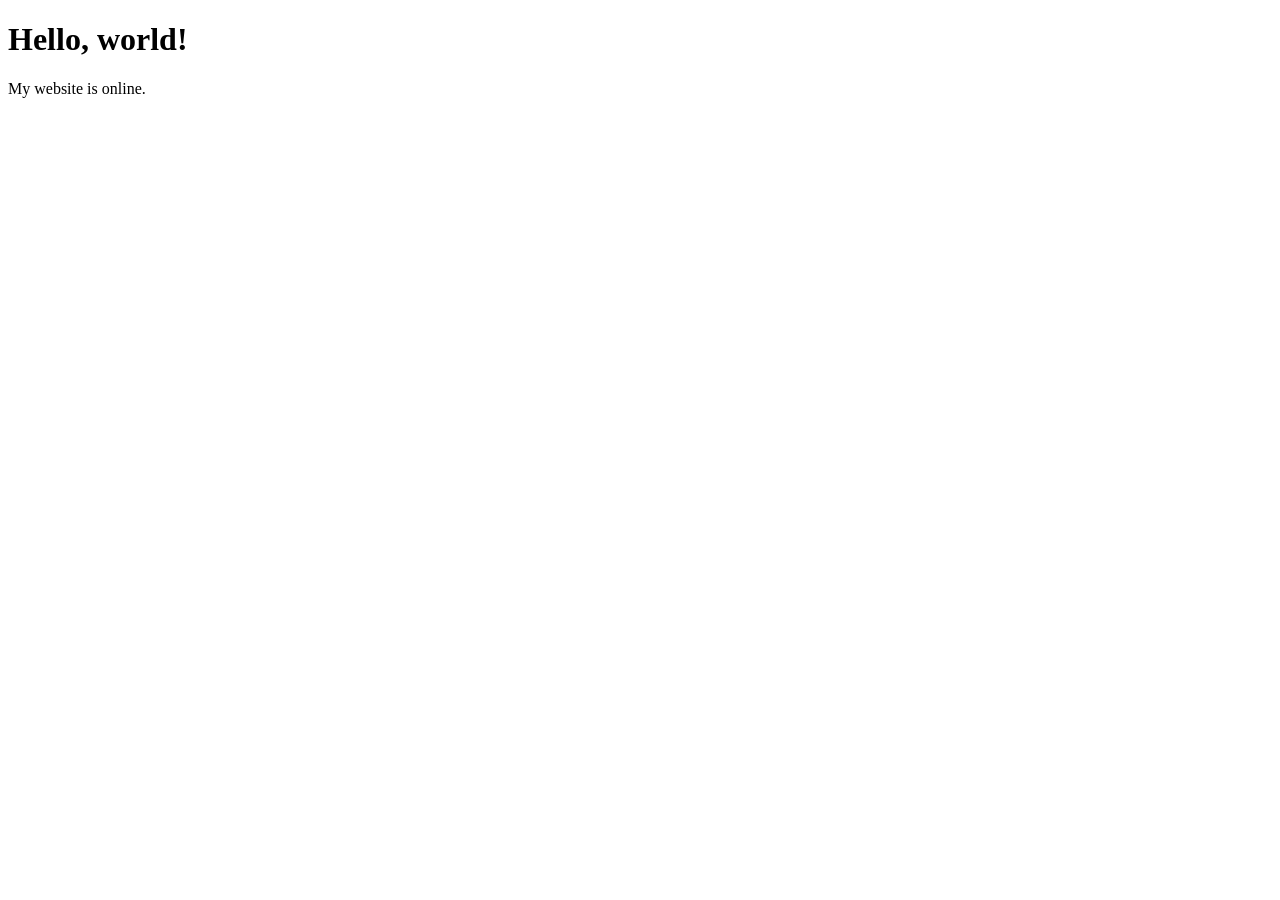
==== index.html @ dfa02483 "Add initial HTML structure for the website" ====
<!DOCTYPE html>
<html lang="en">
<head>
    <meta charset="UTF-8">
    <meta name="viewport" content="width=device-width, initial-scale=1.0">
    <title>My Website</title>
    <link rel="stylesheet" href="style.css">
</head>
<body>
    <h1>Hello, world!</h1>
    <p>My website is online.</p>

    <script src="script.js"></script>
</body>
</html>
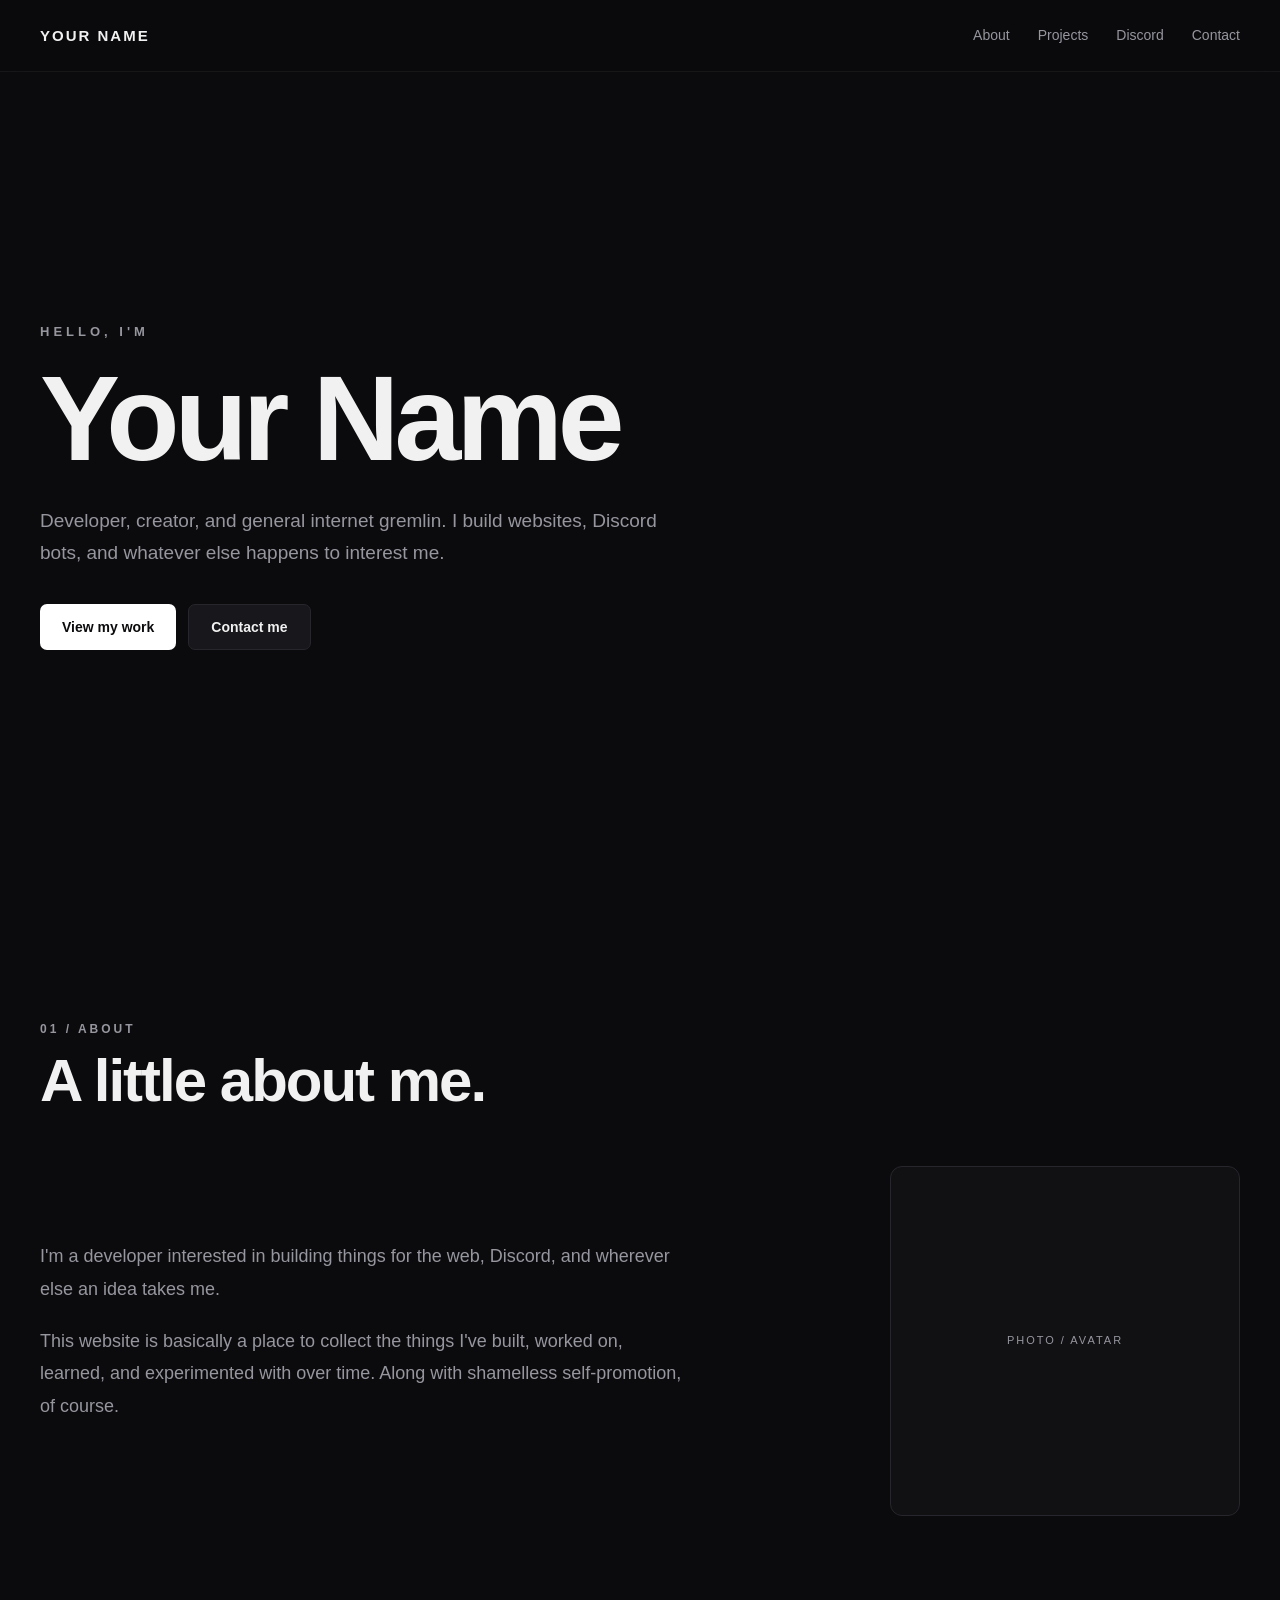
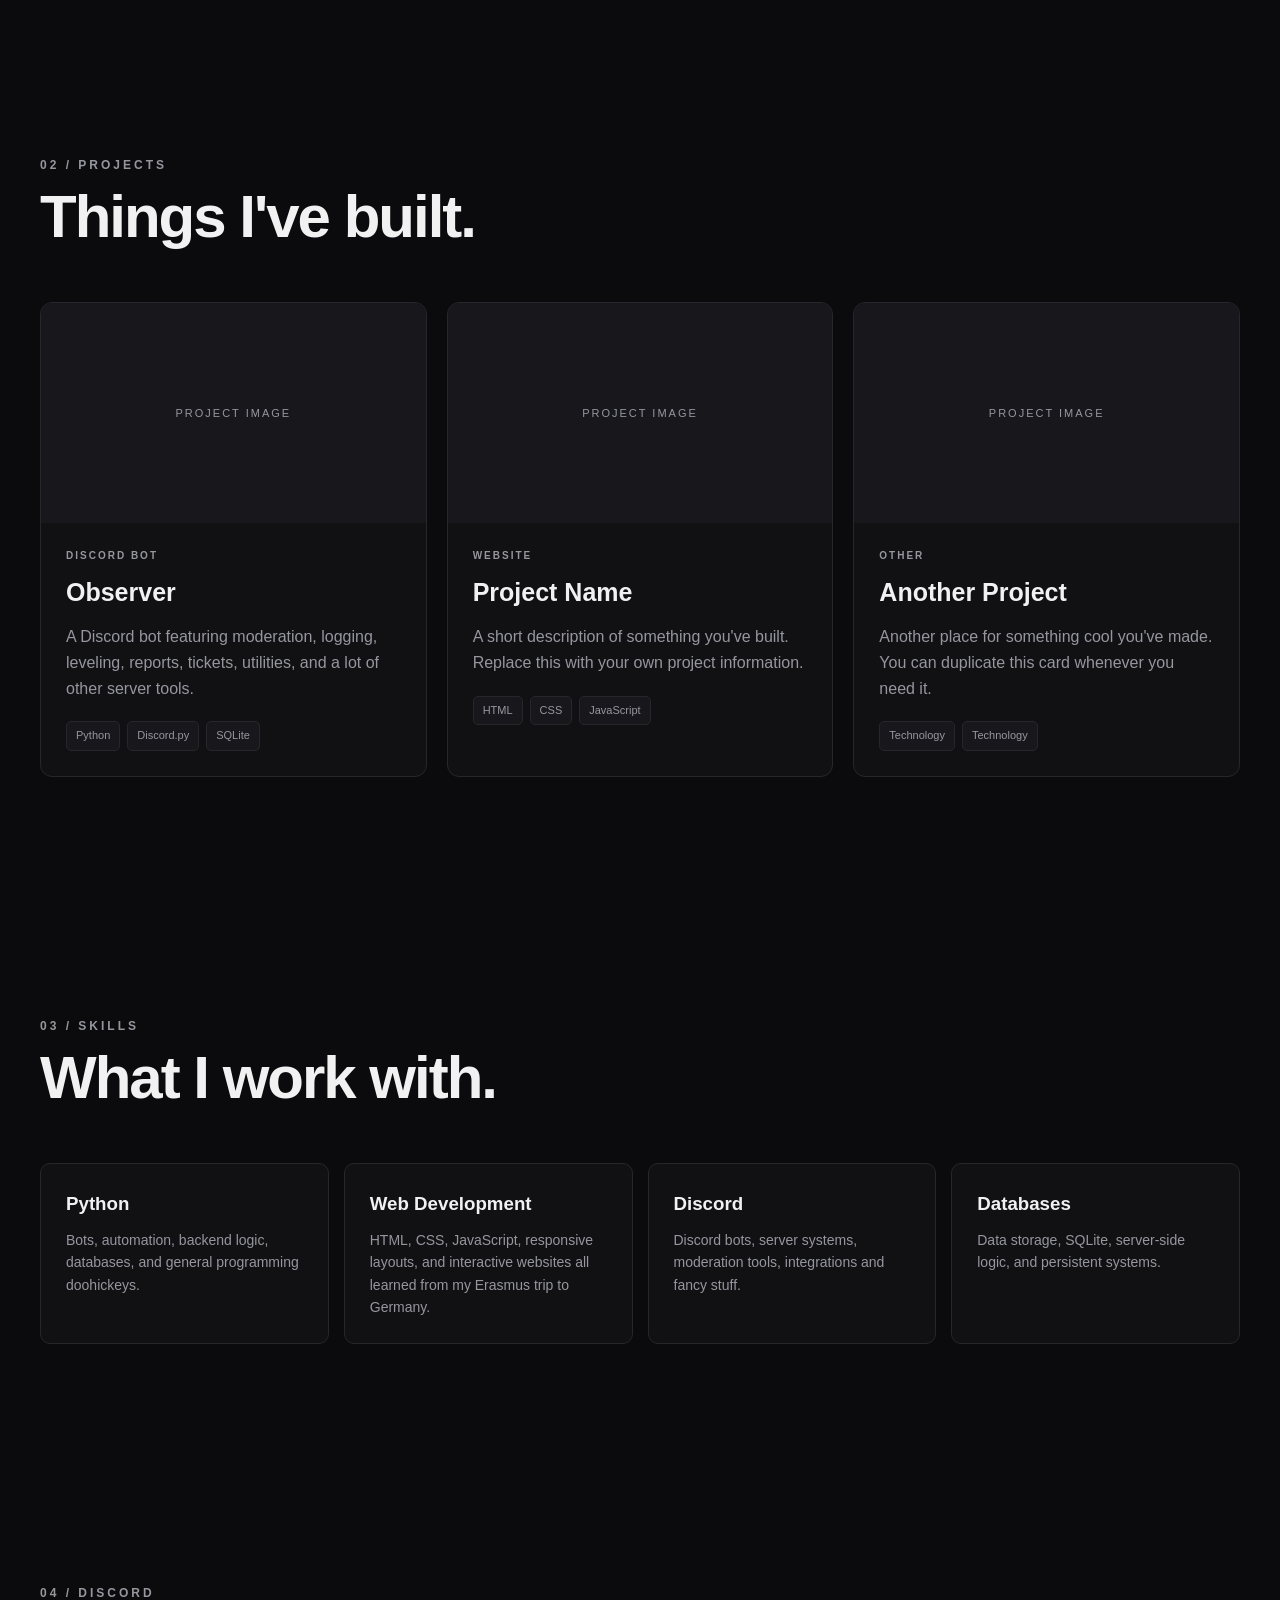
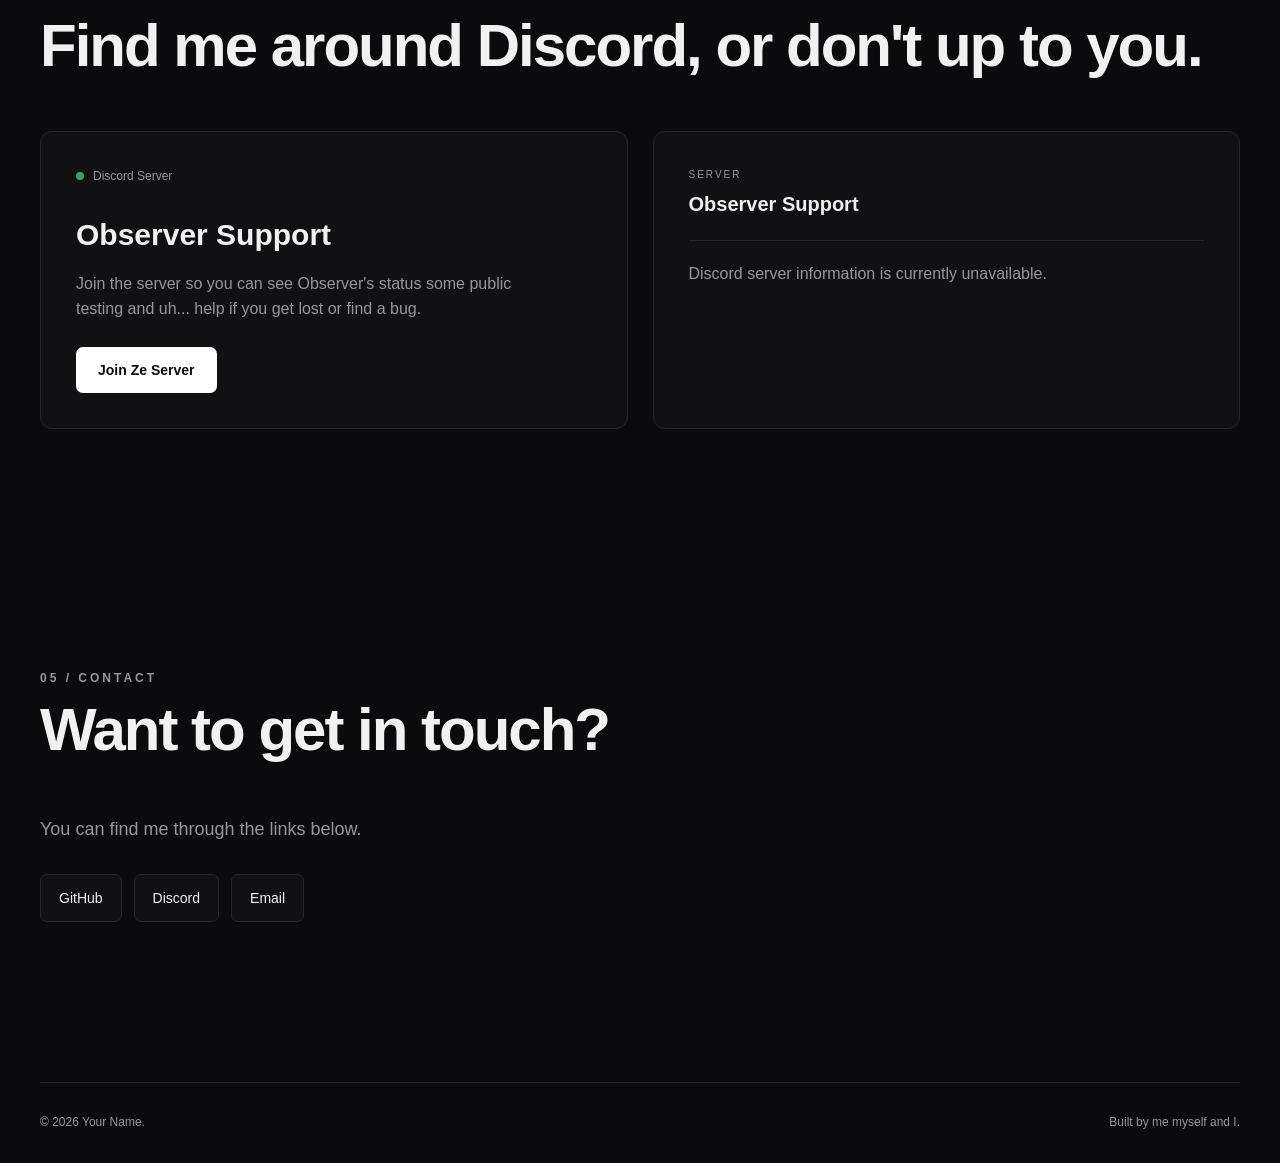
==== commit b0a0c02d: "Add Basic site structure Nun fancy just the skeleton for the site so i have room to expand" ====
--- a/index.html
+++ b/index.html
@@ -3,13 +3,366 @@
 <head>
     <meta charset="UTF-8">
     <meta name="viewport" content="width=device-width, initial-scale=1.0">
-    <title>My Website</title>
+
+    <title>Your Name | Portfolio</title>
+
     <link rel="stylesheet" href="style.css">
 </head>
+
 <body>
-    <h1>Hello, world!</h1>
-    <p>My website is online.</p>
+
+    <!-- ======================================== Navigation -->
+
+    <header class="navbar">
+        <a href="#home" class="nav-logo">YOUR NAME</a>
+
+        <nav class="nav-links">
+            <a href="#about">About</a>
+            <a href="#projects">Projects</a>
+            <a href="#discord">Discord</a>
+            <a href="#contact">Contact</a>
+        </nav>
+    </header>
+
+
+    <main>
+
+        <!-- ======================================== Hero -->
+
+
+        <section id="home" class="hero">
+
+            <div class="hero-content">
+
+                <p class="hero-small">HELLO, I'M</p>
+
+                <h1>Your Name</h1>
+
+                <p class="hero-description">
+                    Developer, creator, and general internet gremlin.
+                    I build websites, Discord bots, and whatever else
+                    happens to interest me.
+                </p>
+
+                <div class="hero-buttons">
+                    <a href="#projects" class="button primary-button">
+                        View my work
+                    </a>
+
+                    <a href="#contact" class="button secondary-button">
+                        Contact me
+                    </a>
+                </div>
+
+            </div>
+
+        </section>
+
+
+        <!-- ======================================== About -->
+
+
+        <section id="about" class="section">
+
+            <div class="section-heading">
+                <p class="section-label">01 / ABOUT</p>
+                <h2>A little about me.</h2>
+            </div>
+
+            <div class="about-content">
+
+                <div class="about-text">
+                    <p>
+                        I'm a developer interested in building things for
+                        the web, Discord, and wherever else an idea takes me.
+                    </p>
+
+                    <p>
+                        This website is basically a place to collect the
+                        things I've built, worked on, learned, and experimented
+                        with over time. Along with shamelless self-promotion, of course.
+                    </p>
+                </div>
+
+                <div class="about-placeholder">
+                    <span>PHOTO / AVATAR</span>
+                </div>
+
+            </div>
+
+        </section>
+
+
+        <!-- ======================================== Projects -->
+
+
+        <section id="projects" class="section">
+
+            <div class="section-heading">
+                <p class="section-label">02 / PROJECTS</p>
+                <h2>Things I've built.</h2>
+            </div>
+
+            <div class="projects-grid">
+
+                <!-- ======================================== Project card -->
+
+                <article class="project-card">
+
+                    <div class="project-image">
+                        <span>PROJECT IMAGE</span>
+                    </div>
+
+                    <div class="project-content">
+
+                        <p class="project-type">
+                            DISCORD BOT
+                        </p>
+
+                        <h3>Observer</h3>
+
+                        <p>
+                            A Discord bot featuring moderation, logging,
+                            leveling, reports, tickets, utilities, and
+                            a lot of other server tools.
+                        </p>
+
+                        <div class="project-tags">
+                            <span>Python</span>
+                            <span>Discord.py</span>
+                            <span>SQLite</span>
+                        </div>
+
+                    </div>
+
+                </article>
+
+
+                <!-- ======================================== Project card -->
+
+                <article class="project-card">
+
+                    <div class="project-image">
+                        <span>PROJECT IMAGE</span>
+                    </div>
+
+                    <div class="project-content">
+
+                        <p class="project-type">
+                            WEBSITE
+                        </p>
+
+                        <h3>Project Name</h3>
+
+                        <p>
+                            A short description of something you've built.
+                            Replace this with your own project information.
+                        </p>
+
+                        <div class="project-tags">
+                            <span>HTML</span>
+                            <span>CSS</span>
+                            <span>JavaScript</span>
+                        </div>
+
+                    </div>
+
+                </article>
+
+
+                <!-- ======================================== Project card -->
+
+                <article class="project-card">
+
+                    <div class="project-image">
+                        <span>PROJECT IMAGE</span>
+                    </div>
+
+                    <div class="project-content">
+
+                        <p class="project-type">
+                            OTHER
+                        </p>
+
+                        <h3>Another Project</h3>
+
+                        <p>
+                            Another place for something cool you've made.
+                            You can duplicate this card whenever you need it.
+                        </p>
+
+                        <div class="project-tags">
+                            <span>Technology</span>
+                            <span>Technology</span>
+                        </div>
+
+                    </div>
+
+                </article>
+
+            </div>
+
+        </section>
+
+
+        <!-- ======================================== My skills  (or lack there of)-->
+
+        <section id="skills" class="section">
+
+            <div class="section-heading">
+                <p class="section-label">03 / SKILLS</p>
+                <h2>What I work with.</h2>
+            </div>
+
+            <div class="skills-grid">
+
+                <div class="skill-card">
+                    <h3>Python</h3>
+                    <p>
+                        Bots, automation, backend logic, databases, and
+                        general programming doohickeys.
+                    </p>
+                </div>
+
+                <div class="skill-card">
+                    <h3>Web Development</h3>
+                    <p>
+                        HTML, CSS, JavaScript, responsive layouts, and
+                        interactive websites all learned from my Erasmus trip to Germany.
+                    </p>
+                </div>
+
+                <div class="skill-card">
+                    <h3>Discord</h3>
+                    <p>
+                        Discord bots, server systems, moderation tools,
+                        integrations and fancy stuff.
+                    </p>
+                </div>
+
+                <div class="skill-card">
+                    <h3>Databases</h3>
+                    <p>
+                        Data storage, SQLite, server-side logic, and
+                        persistent systems.
+                    </p>
+                </div>
+
+            </div>
+
+        </section>
+
+
+        <!-- ======================================== Discord (aka Bugcord) -->
+
+
+        <section id="discord" class="section discord-section">
+
+            <div class="section-heading">
+                <p class="section-label">04 / DISCORD</p>
+                <h2>Find me around Discord, or don't up to you.</h2>
+            </div>
+
+            <div class="discord-container">
+
+                <div class="discord-info">
+
+                    <div class="discord-status">
+                        <span class="status-dot"></span>
+                        <span>Discord Server</span>
+                    </div>
+
+                    <h3>Observer Support</h3>
+
+                    <p>
+                        Join the server so you can see Observer's status
+                        some public testing and uh... help if you get lost
+                        or find a bug.
+                    </p>
+
+                    <a
+                        href="https://discord.gg/"
+                        target="_blank"
+                        rel="noopener noreferrer"
+                        class="button primary-button"
+                    >
+                        Join Ze Server
+                    </a>
+
+                </div>
+
+
+                <div class="discord-widget">
+
+                    <div class="widget-header">
+                        <span>SERVER</span>
+                        <strong>Observer Support</strong>
+                    </div>
+
+                    <div id="discord-members" class="discord-members">
+                        <p class="loading">
+                            Loading Discord server...
+                        </p>
+                    </div>
+
+                </div>
+
+            </div>
+
+        </section>
+
+
+        <!-- ======================================== Contact or sum like dat -->
+
+
+        <section id="contact" class="section contact-section">
+
+            <div class="section-heading">
+                <p class="section-label">05 / CONTACT</p>
+                <h2>Want to get in touch?</h2>
+            </div>
+
+            <p class="contact-description">
+                You can find me through the links below.
+            </p>
+
+            <div class="contact-links">
+
+                <a href="#" target="_blank" rel="noopener noreferrer">
+                    GitHub
+                </a>
+
+                <a href="#" target="_blank" rel="noopener noreferrer">
+                    Discord
+                </a>
+
+                <a href="mailto:you@example.com">
+                    Email
+                </a>
+
+            </div>
+
+        </section>
+
+    </main>
+
+
+    <!-- ======================================== Foot fetish -->
+
+    <footer class="footer">
+
+        <p>
+            © <span id="current-year"></span> Your Name.
+        </p>
+
+        <p>
+            Built by me myself and I.
+        </p>
+
+    </footer>
+
 
     <script src="script.js"></script>
+
 </body>
-</html>
+</html>
--- a/style.css
+++ b/style.css
@@ -0,0 +1,621 @@
+/* ======================================== Reset */
+
+* {
+    margin: 0;
+    padding: 0;
+    box-sizing: border-box;
+}
+
+html {
+    scroll-behavior: smooth;
+}
+
+body {
+    font-family: Arial, Helvetica, sans-serif;
+    background: #0b0b0d;
+    color: #f1f1f1;
+    line-height: 1.6;
+}
+
+
+/* ======================================== Variables */
+
+:root {
+    --background: #0b0b0d;
+    --surface: #111114;
+    --surface-light: #18181c;
+    --border: #26262c;
+
+    --text: #f1f1f1;
+    --text-muted: #96969f;
+
+    --accent: #ffffff;
+
+    --max-width: 1200px;
+}
+
+
+/* ======================================== General thing*/
+
+a {
+    color: inherit;
+    text-decoration: none;
+}
+
+section {
+    scroll-margin-top: 100px;
+}
+
+.section {
+    width: min(var(--max-width), calc(100% - 40px));
+    margin: 0 auto;
+    padding: 120px 0;
+}
+
+
+/* ======================================== Navigation */
+
+.navbar {
+    position: fixed;
+    top: 0;
+    left: 0;
+
+    width: 100%;
+    height: 72px;
+
+    display: flex;
+    align-items: center;
+    justify-content: space-between;
+
+    padding: 0 40px;
+
+    background: rgba(11, 11, 13, 0.8);
+    backdrop-filter: blur(15px);
+
+    border-bottom: 1px solid rgba(255, 255, 255, 0.05);
+
+    z-index: 1000;
+}
+
+.nav-logo {
+    font-size: 15px;
+    font-weight: 700;
+    letter-spacing: 2px;
+}
+
+.nav-links {
+    display: flex;
+    gap: 28px;
+}
+
+.nav-links a {
+    color: var(--text-muted);
+    font-size: 14px;
+
+    transition:
+        color 0.2s ease;
+}
+
+.nav-links a:hover {
+    color: var(--text);
+}
+
+
+/* ======================================== Hero (good song btw) */
+
+.hero {
+    min-height: 100vh;
+
+    display: flex;
+    align-items: center;
+
+    width: min(var(--max-width), calc(100% - 40px));
+    margin: 0 auto;
+
+    padding-top: 72px;
+}
+
+.hero-content {
+    max-width: 800px;
+}
+
+.hero-small {
+    color: var(--text-muted);
+
+    font-size: 13px;
+    font-weight: 700;
+
+    letter-spacing: 4px;
+
+    margin-bottom: 18px;
+}
+
+.hero h1 {
+    font-size: clamp(60px, 10vw, 120px);
+    line-height: 0.95;
+
+    letter-spacing: -5px;
+
+    margin-bottom: 30px;
+}
+
+.hero-description {
+    max-width: 650px;
+
+    color: var(--text-muted);
+
+    font-size: 19px;
+    line-height: 1.7;
+
+    margin-bottom: 35px;
+}
+
+
+/* ======================================== Big pushy buttons */
+
+.hero-buttons {
+    display: flex;
+    gap: 12px;
+    flex-wrap: wrap;
+}
+
+.button {
+    display: inline-flex;
+
+    align-items: center;
+    justify-content: center;
+
+    min-height: 46px;
+
+    padding: 0 22px;
+
+    border-radius: 7px;
+
+    font-size: 14px;
+    font-weight: 600;
+
+    transition:
+        transform 0.2s ease,
+        opacity 0.2s ease;
+}
+
+.button:hover {
+    transform: translateY(-2px);
+}
+
+.primary-button {
+    background: var(--accent);
+    color: #0b0b0d;
+}
+
+.secondary-button {
+    background: var(--surface-light);
+    border: 1px solid var(--border);
+}
+
+
+/* ======================================== Section Headings */
+
+.section-heading {
+    margin-bottom: 55px;
+}
+
+.section-label {
+    color: var(--text-muted);
+
+    font-size: 12px;
+    font-weight: 700;
+
+    letter-spacing: 3px;
+
+    margin-bottom: 12px;
+}
+
+.section-heading h2 {
+    font-size: clamp(35px, 5vw, 60px);
+    line-height: 1;
+
+    letter-spacing: -2px;
+}
+
+
+/* ========================================  About */
+
+.about-content {
+    display: grid;
+    grid-template-columns: 1fr 350px;
+
+    gap: 80px;
+
+    align-items: center;
+}
+
+.about-text {
+    max-width: 650px;
+}
+
+.about-text p {
+    color: var(--text-muted);
+
+    font-size: 18px;
+    line-height: 1.8;
+
+    margin-bottom: 20px;
+}
+
+.about-placeholder {
+    height: 350px;
+
+    display: flex;
+    align-items: center;
+    justify-content: center;
+
+    background: var(--surface);
+
+    border: 1px solid var(--border);
+    border-radius: 12px;
+
+    color: var(--text-muted);
+
+    font-size: 11px;
+    letter-spacing: 2px;
+}
+
+
+/* ======================================== Projects */
+
+.projects-grid {
+    display: grid;
+
+    grid-template-columns:
+        repeat(3, 1fr);
+
+    gap: 20px;
+}
+
+.project-card {
+    overflow: hidden;
+
+    background: var(--surface);
+
+    border: 1px solid var(--border);
+    border-radius: 12px;
+
+    transition:
+        transform 0.25s ease,
+        border-color 0.25s ease;
+}
+
+.project-card:hover {
+    transform: translateY(-5px);
+    border-color: #3a3a42;
+}
+
+.project-image {
+    height: 220px;
+
+    display: flex;
+    align-items: center;
+    justify-content: center;
+
+    background: var(--surface-light);
+
+    color: var(--text-muted);
+
+    font-size: 11px;
+    letter-spacing: 2px;
+}
+
+.project-content {
+    padding: 25px;
+}
+
+.project-type {
+    color: var(--text-muted);
+
+    font-size: 10px;
+    font-weight: 700;
+
+    letter-spacing: 2px;
+
+    margin-bottom: 8px;
+}
+
+.project-content h3 {
+    font-size: 25px;
+    margin-bottom: 12px;
+}
+
+.project-content p {
+    color: var(--text-muted);
+}
+
+.project-tags {
+    display: flex;
+    flex-wrap: wrap;
+
+    gap: 7px;
+
+    margin-top: 20px;
+}
+
+.project-tags span {
+    padding: 5px 9px;
+
+    border-radius: 5px;
+
+    background: var(--surface-light);
+    border: 1px solid var(--border);
+
+    color: var(--text-muted);
+
+    font-size: 11px;
+}
+
+
+/* ======================================== Skill (issues)*/
+
+.skills-grid {
+    display: grid;
+
+    grid-template-columns:
+        repeat(4, 1fr);
+
+    gap: 15px;
+}
+
+.skill-card {
+    padding: 25px;
+
+    background: var(--surface);
+
+    border: 1px solid var(--border);
+    border-radius: 10px;
+}
+
+.skill-card h3 {
+    margin-bottom: 10px;
+}
+
+.skill-card p {
+    color: var(--text-muted);
+    font-size: 14px;
+}
+
+
+/* ======================================== Bugcord */
+
+.discord-container {
+    display: grid;
+
+    grid-template-columns:
+        1fr 1fr;
+
+    gap: 25px;
+}
+
+.discord-info,
+.discord-widget {
+    padding: 35px;
+
+    background: var(--surface);
+
+    border: 1px solid var(--border);
+    border-radius: 12px;
+}
+
+.discord-status {
+    display: flex;
+    align-items: center;
+
+    gap: 9px;
+
+    color: var(--text-muted);
+
+    font-size: 12px;
+
+    margin-bottom: 25px;
+}
+
+.status-dot {
+    width: 8px;
+    height: 8px;
+
+    border-radius: 50%;
+
+    background: #3ba55d;
+}
+
+.discord-info h3 {
+    font-size: 30px;
+    margin-bottom: 12px;
+}
+
+.discord-info p {
+    color: var(--text-muted);
+
+    max-width: 450px;
+
+    margin-bottom: 25px;
+}
+
+.widget-header {
+    display: flex;
+    flex-direction: column;
+
+    gap: 5px;
+
+    padding-bottom: 20px;
+
+    border-bottom: 1px solid var(--border);
+
+    margin-bottom: 20px;
+}
+
+.widget-header span {
+    color: var(--text-muted);
+
+    font-size: 10px;
+    letter-spacing: 2px;
+}
+
+.widget-header strong {
+    font-size: 20px;
+}
+
+.discord-members {
+    display: flex;
+    flex-direction: column;
+
+    gap: 12px;
+}
+
+.discord-member {
+    display: flex;
+    align-items: center;
+
+    gap: 12px;
+}
+
+.discord-avatar {
+    width: 38px;
+    height: 38px;
+
+    border-radius: 50%;
+
+    object-fit: cover;
+}
+
+.discord-member-name {
+    font-size: 14px;
+}
+
+.discord-member-status {
+    color: var(--text-muted);
+
+    font-size: 11px;
+}
+
+.loading {
+    color: var(--text-muted);
+}
+
+
+/* ======================================== Contact*/
+
+.contact-section {
+    padding-bottom: 160px;
+}
+
+.contact-description {
+    color: var(--text-muted);
+
+    font-size: 18px;
+
+    margin-bottom: 30px;
+}
+
+.contact-links {
+    display: flex;
+    flex-wrap: wrap;
+
+    gap: 12px;
+}
+
+.contact-links a {
+    padding: 12px 18px;
+
+    background: var(--surface);
+
+    border: 1px solid var(--border);
+    border-radius: 7px;
+
+    font-size: 14px;
+
+    transition:
+        background 0.2s ease,
+        transform 0.2s ease;
+}
+
+.contact-links a:hover {
+    background: var(--surface-light);
+    transform: translateY(-2px);
+}
+
+
+/* ======================================== Footer */
+
+.footer {
+    width: min(var(--max-width), calc(100% - 40px));
+
+    margin: 0 auto;
+
+    padding: 30px 0;
+
+    display: flex;
+    justify-content: space-between;
+
+    border-top: 1px solid var(--border);
+
+    color: var(--text-muted);
+
+    font-size: 12px;
+}
+
+
+/* ======================================== Responsive (i hope) */
+
+@media (max-width: 900px) {
+
+    .projects-grid {
+        grid-template-columns: 1fr 1fr;
+    }
+
+    .skills-grid {
+        grid-template-columns: 1fr 1fr;
+    }
+
+    .about-content {
+        grid-template-columns: 1fr;
+    }
+
+    .about-placeholder {
+        max-width: 350px;
+    }
+
+    .discord-container {
+        grid-template-columns: 1fr;
+    }
+
+}
+
+
+@media (max-width: 650px) {
+
+    .navbar {
+        padding: 0 20px;
+    }
+
+    .nav-links {
+        display: none;
+    }
+
+    .section {
+        padding: 80px 0;
+    }
+
+    .hero h1 {
+        letter-spacing: -3px;
+    }
+
+    .projects-grid,
+    .skills-grid {
+        grid-template-columns: 1fr;
+    }
+
+    .footer {
+        flex-direction: column;
+        gap: 8px;
+    }
+
+}
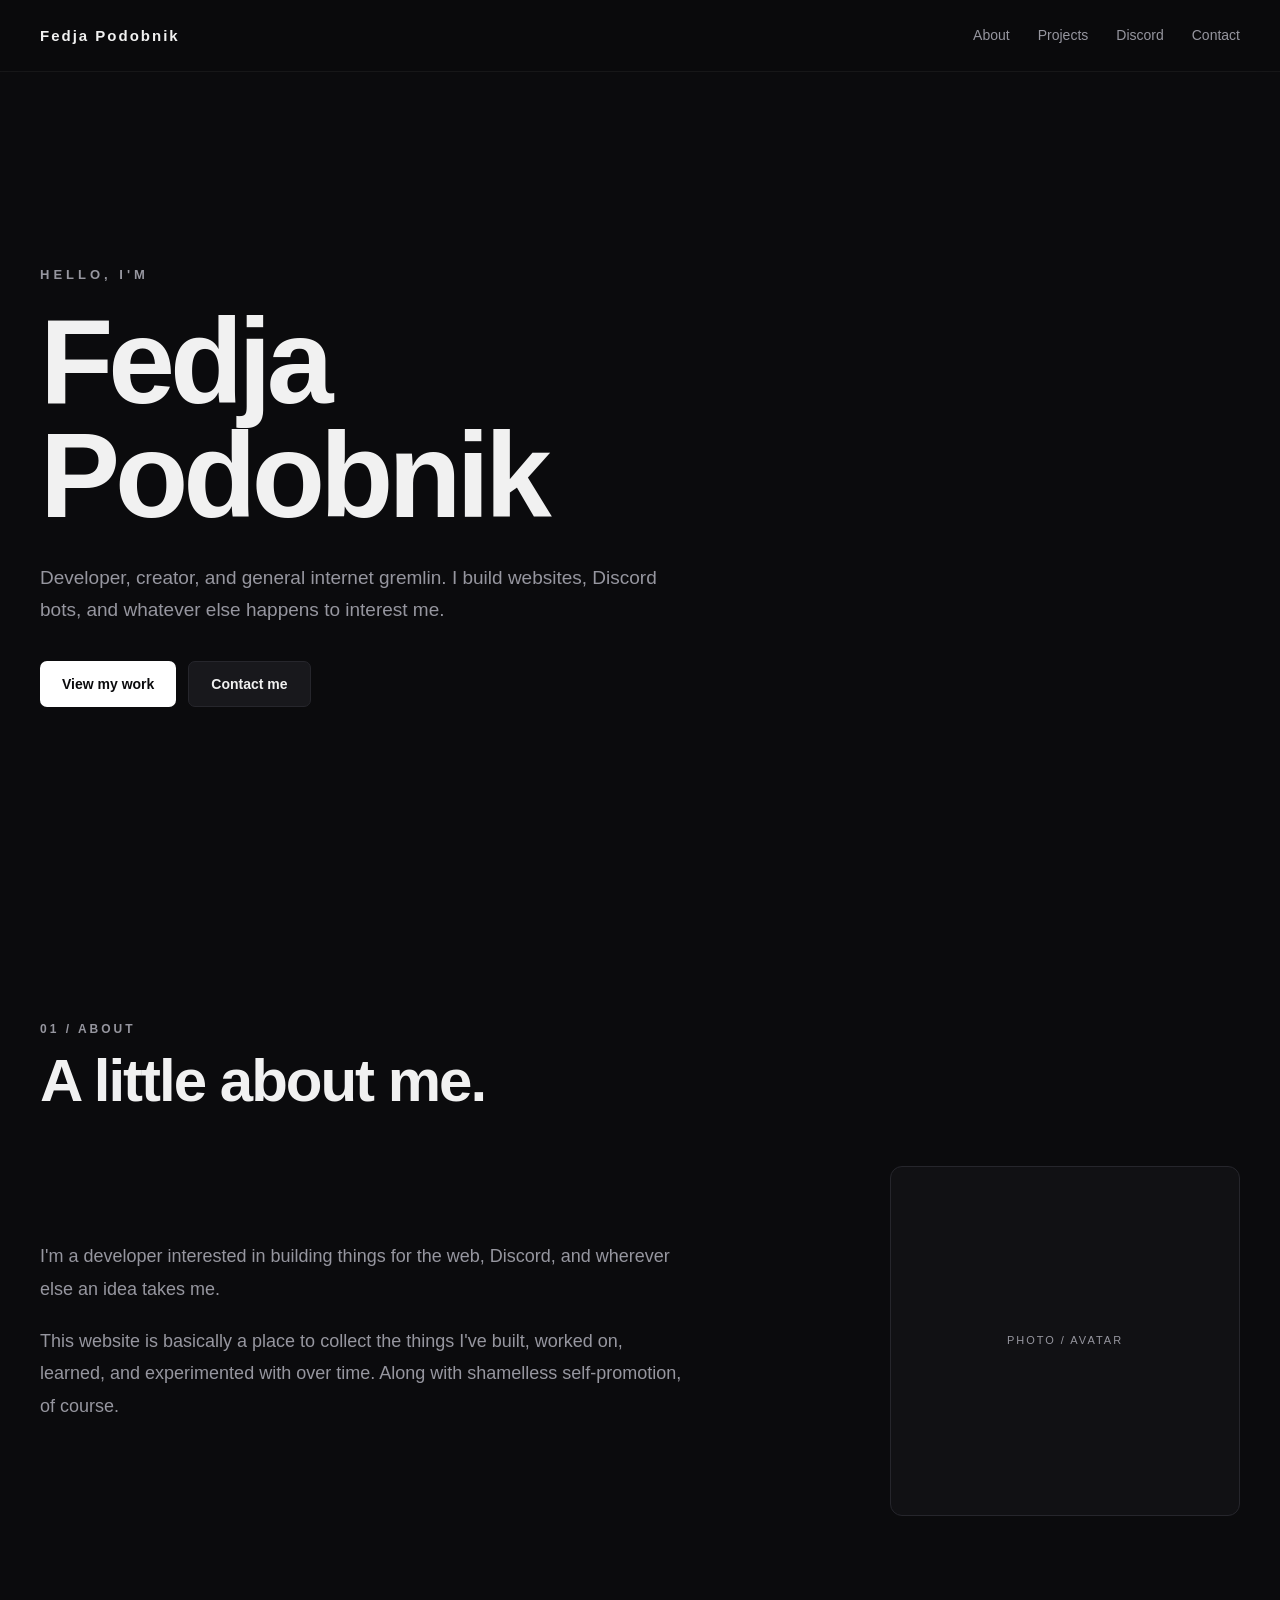
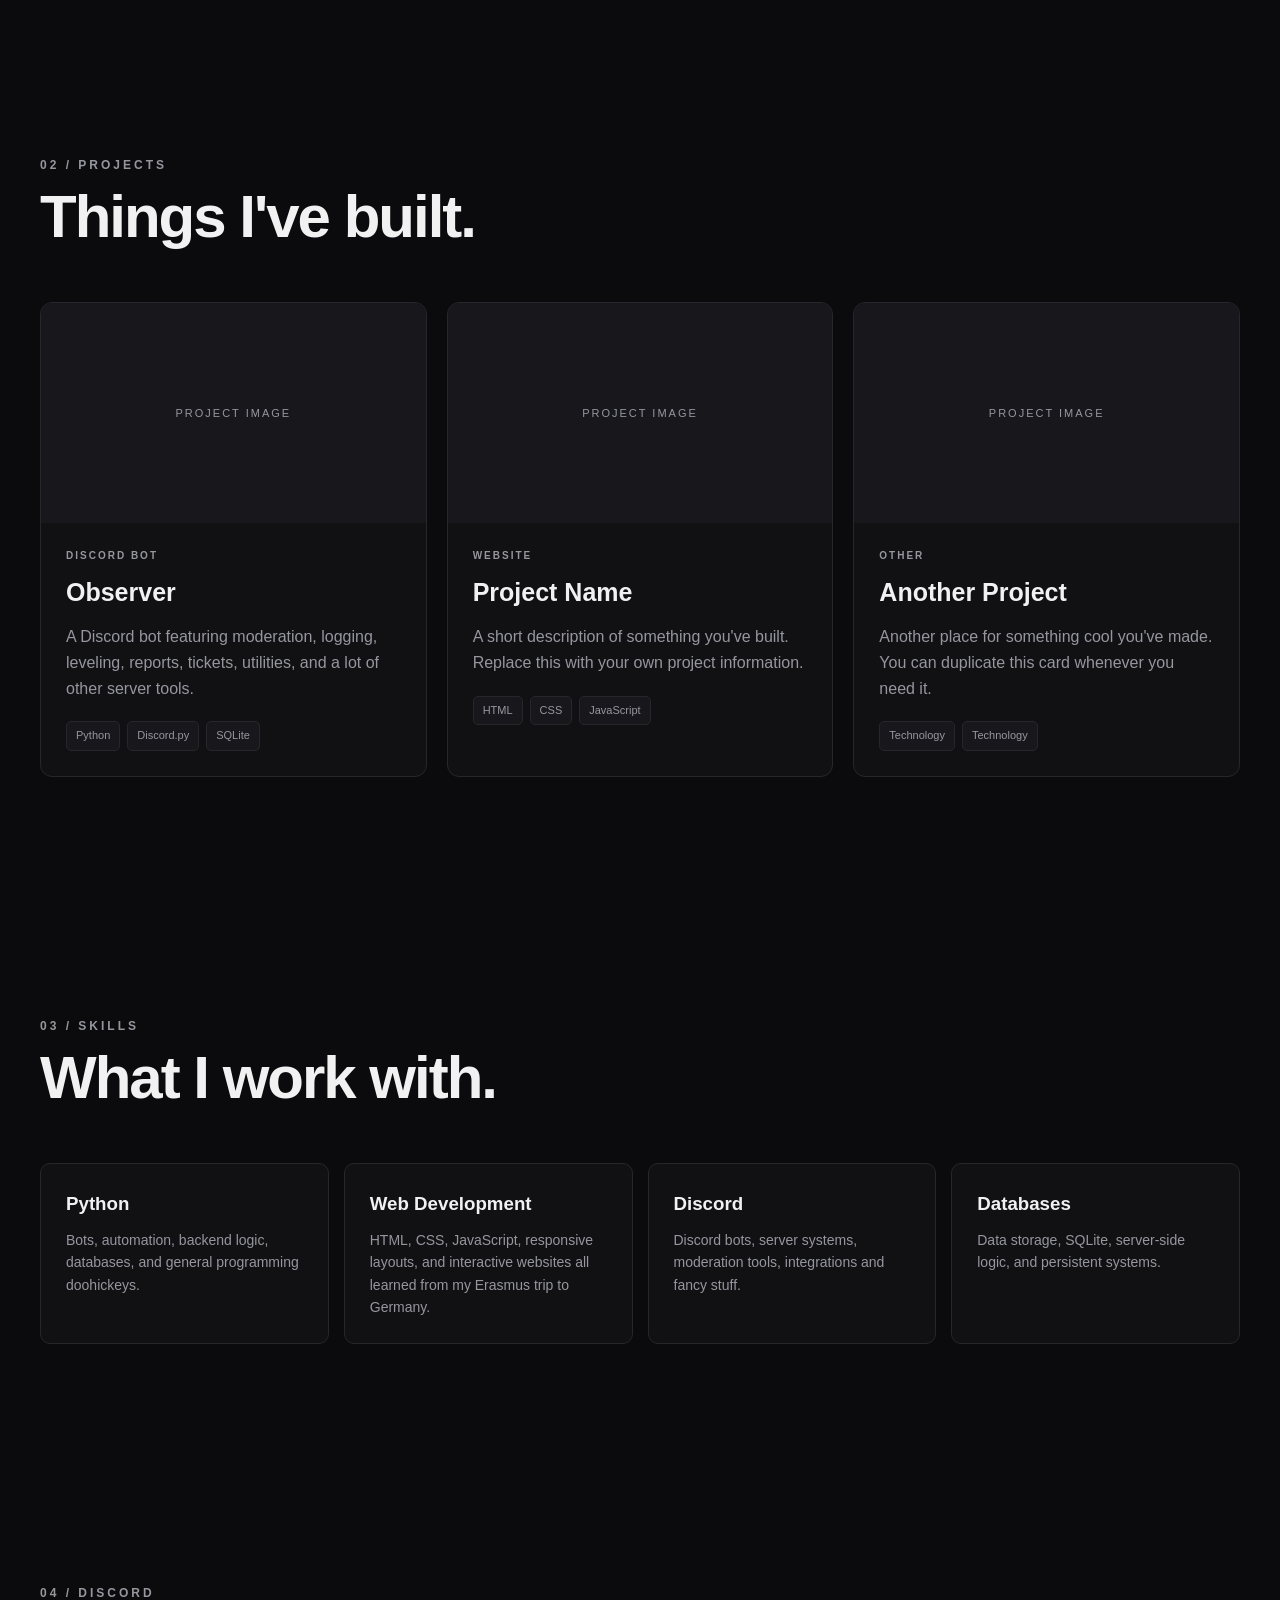
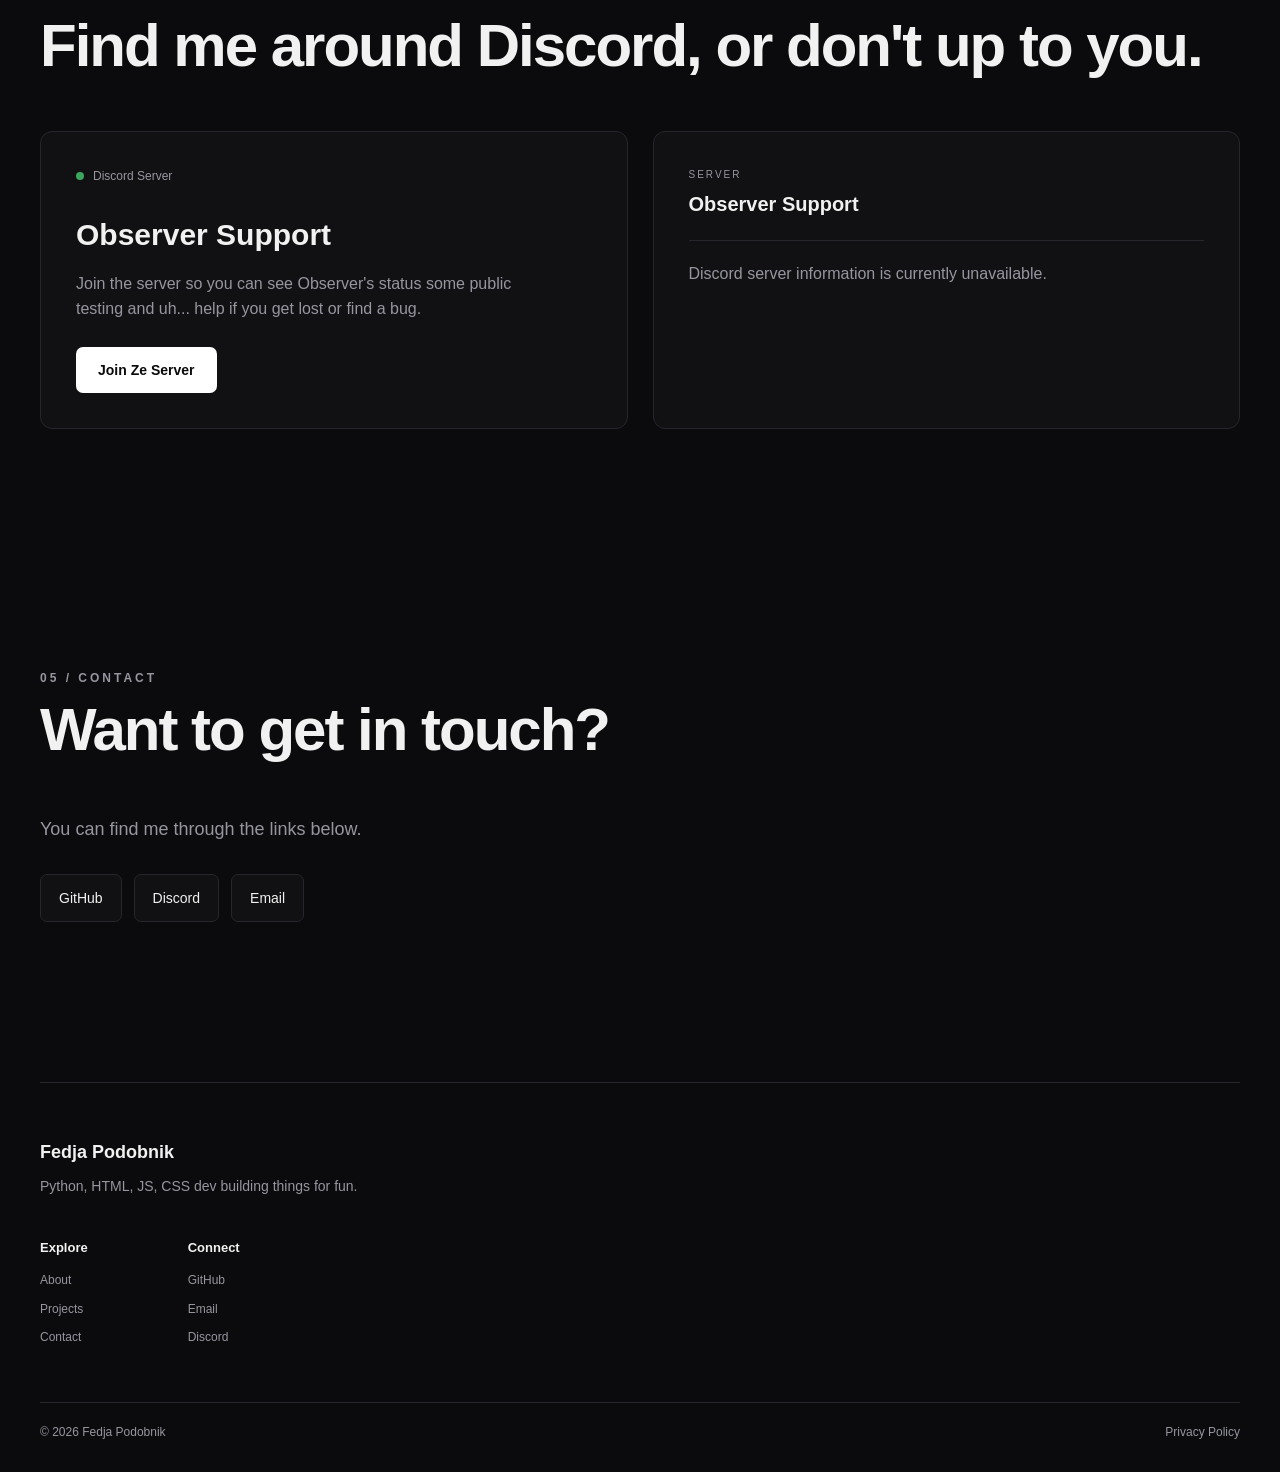
==== commit c92d4896: "Add fixed footer + working links" ====
--- a/index.html
+++ b/index.html
@@ -4,7 +4,7 @@
     <meta charset="UTF-8">
     <meta name="viewport" content="width=device-width, initial-scale=1.0">
 
-    <title>Your Name | Portfolio</title>
+    <title>Fedja Podobnik | Portfolio</title>
 
     <link rel="stylesheet" href="style.css">
 </head>
@@ -14,7 +14,7 @@
     <!-- ======================================== Navigation -->
 
     <header class="navbar">
-        <a href="#home" class="nav-logo">YOUR NAME</a>
+        <a href="#home" class="nav-logo">Fedja Podobnik</a>
 
         <nav class="nav-links">
             <a href="#about">About</a>
@@ -36,7 +36,7 @@
 
                 <p class="hero-small">HELLO, I'M</p>
 
-                <h1>Your Name</h1>
+                <h1>Fedja Podobnik</h1>
 
                 <p class="hero-description">
                     Developer, creator, and general internet gremlin.
@@ -85,7 +85,8 @@
                 </div>
 
                 <div class="about-placeholder">
-                    <span>PHOTO / AVATAR</span>
+                    <img id="github-avatar" class="profile-avatar" src="" alt="Fedja Podobnik">
+                    <span id="github-avatar-fallback">PHOTO / AVATAR</span>
                 </div>
 
             </div>
@@ -281,7 +282,7 @@
                     </p>
 
                     <a
-                        href="https://discord.gg/"
+                        href="https://discord.gg/tccYb2XSxR"
                         target="_blank"
                         rel="noopener noreferrer"
                         class="button primary-button"
@@ -328,15 +329,15 @@
 
             <div class="contact-links">
 
-                <a href="#" target="_blank" rel="noopener noreferrer">
+                <a href="https://github.com/blurock2" target="_blank" rel="noopener noreferrer">
                     GitHub
                 </a>
 
-                <a href="#" target="_blank" rel="noopener noreferrer">
+                <a href="https://discord.gg/tccYb2XSxR" target="_blank" rel="noopener noreferrer">
                     Discord
                 </a>
 
-                <a href="mailto:you@example.com">
+                <a href="mailto:rockus26@gmail.com">
                     Email
                 </a>
 
@@ -351,13 +352,34 @@
 
     <footer class="footer">
 
-        <p>
-            © <span id="current-year"></span> Your Name.
-        </p>
-
-        <p>
-            Built by me myself and I.
-        </p>
+        <div class="footer-intro">
+            <div class="footer-profile">
+                <img id="footer-avatar" class="footer-avatar" src="" alt="">
+                <a href="#home" class="footer-name">Fedja Podobnik</a>
+            </div>
+            <p>Python, HTML, JS, CSS dev building things for fun.</p>
+        </div>
+
+        <div class="footer-links">
+            <div class="footer-column">
+                <h3>Explore</h3>
+                <a href="#about">About</a>
+                <a href="#projects">Projects</a>
+                <a href="#contact">Contact</a>
+            </div>
+
+            <div class="footer-column">
+                <h3>Connect</h3>
+                <a href="https://github.com/blurock2" target="_blank" rel="noopener noreferrer">GitHub</a>
+                <a href="mailto:rockus26@gmail.com">Email</a>
+                <a href="https://discord.gg/tccYb2XSxR" target="_blank" rel="noopener noreferrer">Discord</a>
+            </div>
+        </div>
+
+        <div class="footer-bottom">
+            <p>© <span id="current-year"></span> Fedja Podobnik</p>
+            <a href="#privacy">Privacy Policy</a>
+        </div>
 
     </footer>
 
--- a/style.css
+++ b/style.css
@@ -261,6 +261,20 @@
     letter-spacing: 2px;
 }
 
+.profile-avatar {
+    display: none;
+
+    width: 100%;
+    height: 100%;
+
+    object-fit: cover;
+    border-radius: 11px;
+}
+
+.profile-avatar.is-visible {
+    display: block;
+}
+
 
 /* ======================================== Projects */
 
@@ -550,16 +564,91 @@
 
     margin: 0 auto;
 
-    padding: 30px 0;
-
+    padding: 55px 0 30px;
+
+    border-top: 1px solid var(--border);
+
+    color: var(--text-muted);
+
+    font-size: 12px;
+}
+
+.footer-intro {
+    margin-bottom: 40px;
+}
+
+.footer-profile {
+    display: flex;
+    align-items: center;
+    gap: 12px;
+
+    margin-bottom: 8px;
+}
+
+.footer-avatar {
+    display: none;
+
+    width: 32px;
+    height: 32px;
+
+    object-fit: cover;
+    border-radius: 50%;
+}
+
+.footer-avatar.is-visible {
+    display: block;
+}
+
+.footer-name {
+    display: inline-block;
+
+    color: var(--text);
+
+    font-size: 18px;
+    font-weight: 700;
+
+}
+
+.footer-intro p {
+    font-size: 14px;
+}
+
+.footer-links {
+    display: flex;
+    gap: 100px;
+
+    margin-bottom: 55px;
+}
+
+.footer-column {
+    display: flex;
+    flex-direction: column;
+    gap: 9px;
+}
+
+.footer-column h3 {
+    color: var(--text);
+    font-size: 13px;
+    margin-bottom: 4px;
+}
+
+.footer-column a,
+.footer-bottom a {
+    transition: color 0.2s ease;
+}
+
+.footer-column a:hover,
+.footer-bottom a:hover {
+    color: var(--text);
+}
+
+.footer-bottom {
     display: flex;
     justify-content: space-between;
 
+    padding-top: 20px;
+
     border-top: 1px solid var(--border);
-
-    color: var(--text-muted);
-
-    font-size: 12px;
 }
 
 
@@ -618,4 +707,14 @@
         gap: 8px;
     }
 
+    .footer-links {
+        gap: 70px;
+    }
+
+    .footer-bottom {
+        align-items: flex-start;
+        flex-direction: column;
+        gap: 8px;
+    }
+
 }
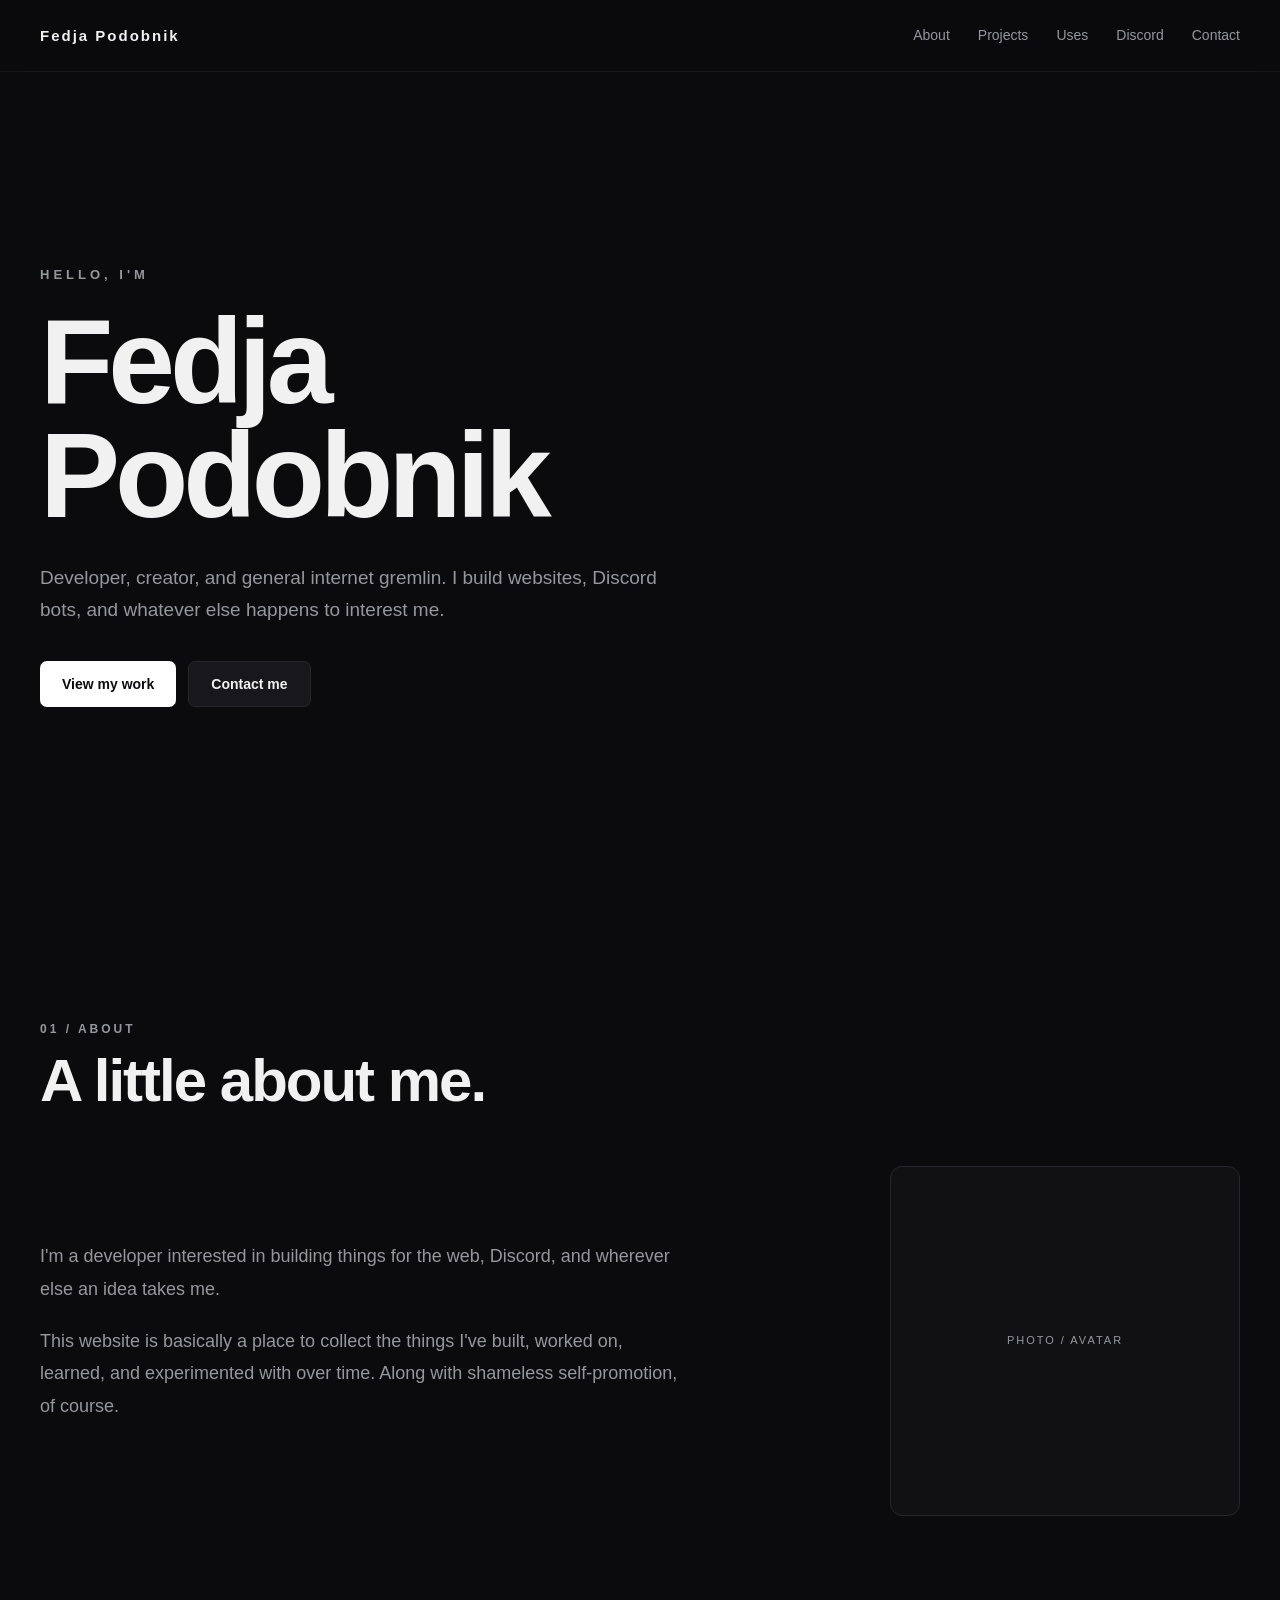
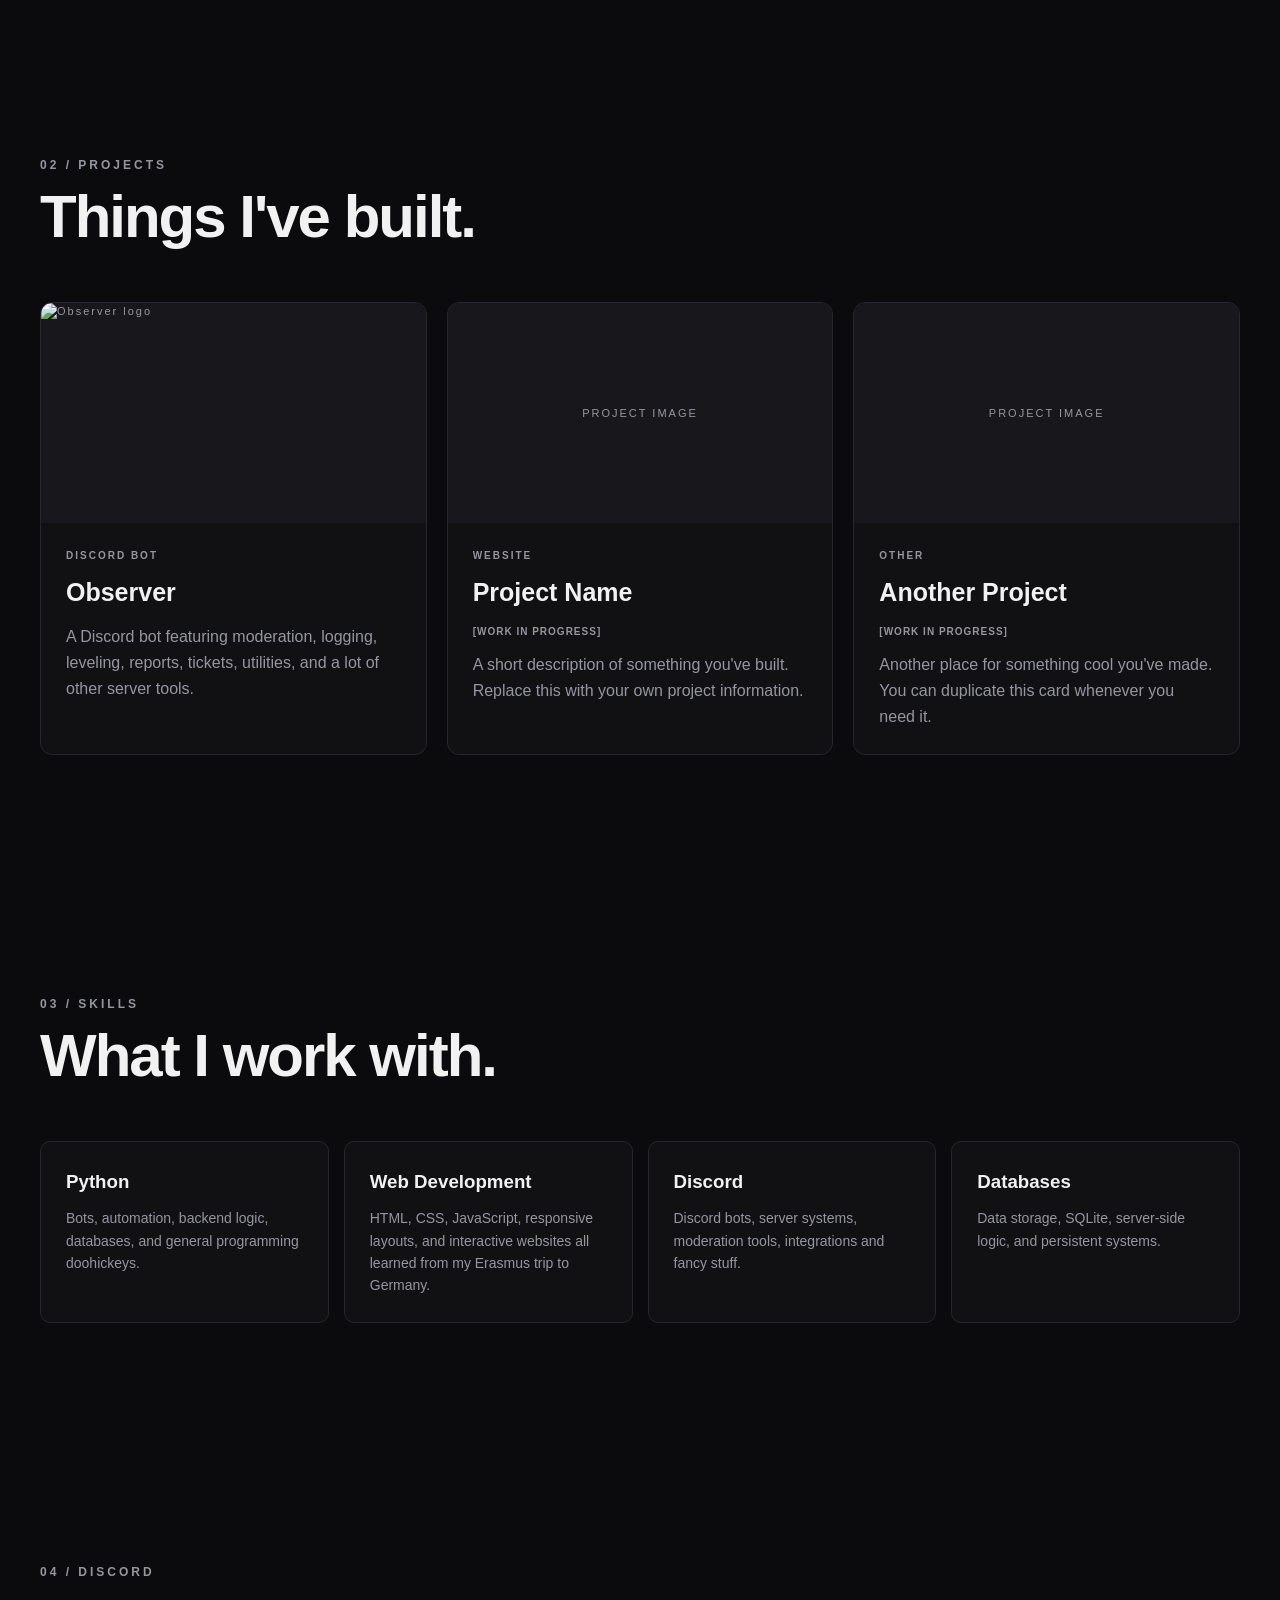
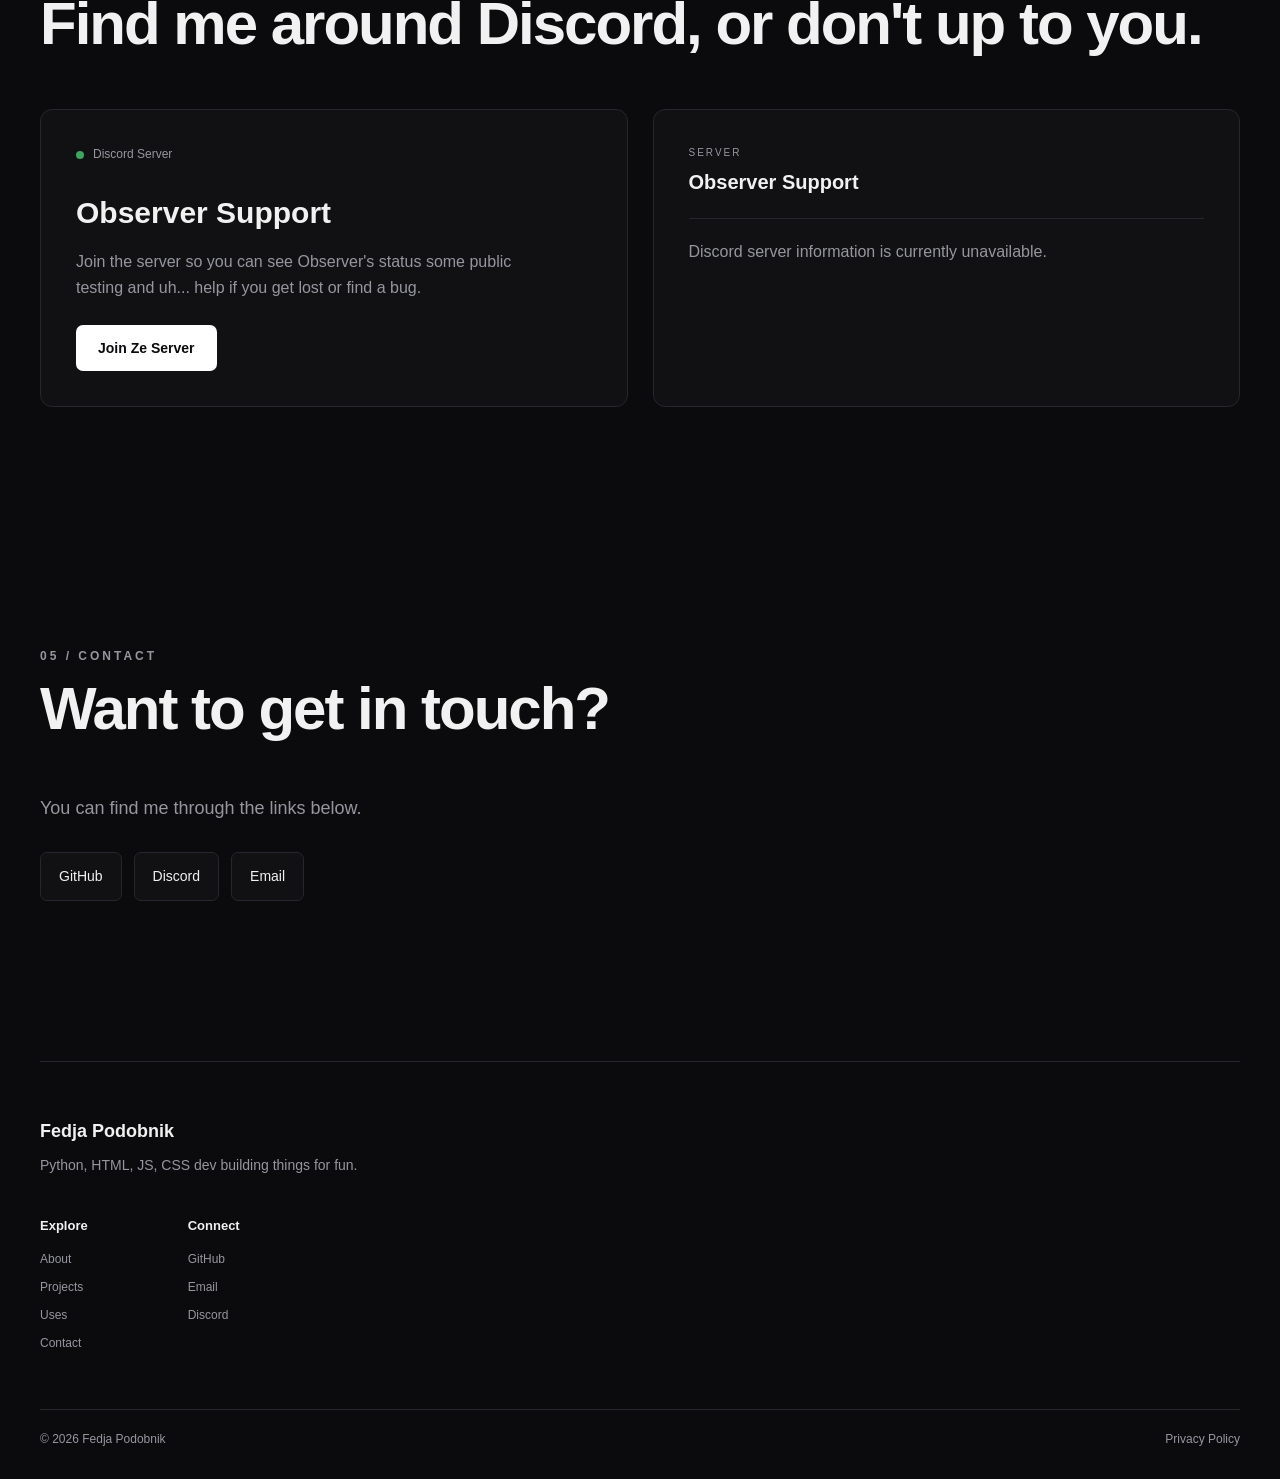
==== commit b1d5a006: "Update - general site improvement + Observer Showing Observer the love it deserves" ====
--- a/index.html
+++ b/index.html
@@ -19,6 +19,7 @@
         <nav class="nav-links">
             <a href="#about">About</a>
             <a href="#projects">Projects</a>
+            <a href="uses.html">Uses</a>
             <a href="#discord">Discord</a>
             <a href="#contact">Contact</a>
         </nav>
@@ -80,7 +81,7 @@
                     <p>
                         This website is basically a place to collect the
                         things I've built, worked on, learned, and experimented
-                        with over time. Along with shamelless self-promotion, of course.
+                        with over time. Along with shameless self-promotion, of course.
                     </p>
                 </div>
 
@@ -108,10 +109,10 @@
 
                 <!-- ======================================== Project card -->
 
-                <article class="project-card">
+                <a href="observer.html" class="project-card project-card-link">
 
                     <div class="project-image">
-                        <span>PROJECT IMAGE</span>
+                        <img src="images/Observer.png" alt="Observer logo">
                     </div>
 
                     <div class="project-content">
@@ -128,15 +129,9 @@
                             a lot of other server tools.
                         </p>
 
-                        <div class="project-tags">
-                            <span>Python</span>
-                            <span>Discord.py</span>
-                            <span>SQLite</span>
-                        </div>
-
-                    </div>
-
-                </article>
+                    </div>
+
+                </a>
 
 
                 <!-- ======================================== Project card -->
@@ -154,18 +149,14 @@
                         </p>
 
                         <h3>Project Name</h3>
+
+                        <p class="project-status">[WORK IN PROGRESS]</p>
 
                         <p>
                             A short description of something you've built.
                             Replace this with your own project information.
                         </p>
 
-                        <div class="project-tags">
-                            <span>HTML</span>
-                            <span>CSS</span>
-                            <span>JavaScript</span>
-                        </div>
-
                     </div>
 
                 </article>
@@ -186,16 +177,13 @@
                         </p>
 
                         <h3>Another Project</h3>
+
+                        <p class="project-status">[WORK IN PROGRESS]</p>
 
                         <p>
                             Another place for something cool you've made.
                             You can duplicate this card whenever you need it.
                         </p>
-
-                        <div class="project-tags">
-                            <span>Technology</span>
-                            <span>Technology</span>
-                        </div>
 
                     </div>
 
@@ -365,6 +353,7 @@
                 <h3>Explore</h3>
                 <a href="#about">About</a>
                 <a href="#projects">Projects</a>
+                <a href="uses.html">Uses</a>
                 <a href="#contact">Contact</a>
             </div>
 
@@ -383,6 +372,22 @@
 
     </footer>
 
+    <aside id="easter-egg" class="easter-egg" aria-hidden="true">
+        <div class="terminal-window" role="dialog" aria-labelledby="terminal-title">
+            <div class="terminal-header">
+                <span id="terminal-title">fedja@portfolio:~</span>
+                <button id="close-easter-egg" class="terminal-close" type="button" aria-label="Close terminal">x</button>
+            </div>
+            <div class="terminal-body">
+                <p><span class="terminal-prompt">$</span> whoami</p>
+                <p class="terminal-output">fedja / builder of questionable side projects</p>
+                <p><span class="terminal-prompt">$</span> status</p>
+                <p class="terminal-output">currently turning ideas into websites and bots</p>
+                <p><span class="terminal-prompt">$</span> <span class="terminal-cursor">_</span></p>
+            </div>
+        </div>
+    </aside>
+
 
     <script src="script.js"></script>
 
--- a/style.css
+++ b/style.css
@@ -30,6 +30,7 @@
     --text-muted: #96969f;
 
     --accent: #ffffff;
+    --hover-accent: #96edf1;
 
     --max-width: 1200px;
 }
@@ -97,7 +98,7 @@
 }
 
 .nav-links a:hover {
-    color: var(--text);
+    color: var(--hover-accent);
 }
 
 
@@ -181,6 +182,7 @@
 
 .button:hover {
     transform: translateY(-2px);
+    box-shadow: 0 0 18px rgba(150, 237, 241, 0.1);
 }
 
 .primary-button {
@@ -300,9 +302,17 @@
         border-color 0.25s ease;
 }
 
+.project-card-link {
+    display: block;
+}
+
 .project-card:hover {
     transform: translateY(-5px);
-    border-color: #3a3a42;
+    border-color: var(--hover-accent);
+}
+
+.project-card-link:hover h3 {
+    color: var(--hover-accent);
 }
 
 .project-image {
@@ -318,6 +328,13 @@
 
     font-size: 11px;
     letter-spacing: 2px;
+}
+
+.project-image img {
+    width: 100%;
+    height: 100%;
+
+    object-fit: cover;
 }
 
 .project-content {
@@ -344,26 +361,14 @@
     color: var(--text-muted);
 }
 
-.project-tags {
-    display: flex;
-    flex-wrap: wrap;
-
-    gap: 7px;
-
-    margin-top: 20px;
-}
-
-.project-tags span {
-    padding: 5px 9px;
-
-    border-radius: 5px;
-
-    background: var(--surface-light);
-    border: 1px solid var(--border);
-
-    color: var(--text-muted);
-
-    font-size: 11px;
+.project-status {
+    color: var(--text-muted);
+
+    font-size: 10px;
+    font-weight: 700;
+    letter-spacing: 1px;
+
+    margin-bottom: 12px;
 }
 
 
@@ -385,6 +390,15 @@
 
     border: 1px solid var(--border);
     border-radius: 10px;
+
+    transition:
+        transform 0.25s ease,
+        border-color 0.25s ease;
+}
+
+.skill-card:hover {
+    transform: translateY(-5px);
+    border-color: var(--hover-accent);
 }
 
 .skill-card h3 {
@@ -554,6 +568,8 @@
 .contact-links a:hover {
     background: var(--surface-light);
     transform: translateY(-2px);
+    border-color: var(--hover-accent);
+    color: var(--hover-accent);
 }
 
 
@@ -639,16 +655,82 @@
 
 .footer-column a:hover,
 .footer-bottom a:hover {
+    color: var(--hover-accent);
+}
+
+.footer-bottom {
+    display: flex;
+    justify-content: space-between;
+
+    padding-top: 20px;
+
+    border-top: 1px solid var(--border);
+}
+
+.easter-egg {
+    position: fixed;
+    inset: 0;
+    z-index: 2000;
+    display: grid;
+    place-items: center;
+    padding: 20px;
+    background: rgba(11, 11, 13, 0.78);
+    opacity: 0;
+    pointer-events: none;
+    transition: opacity 0.2s ease;
+}
+
+.easter-egg.is-open {
+    opacity: 1;
+    pointer-events: auto;
+}
+
+.terminal-window {
+    width: min(560px, 100%);
+    overflow: hidden;
+    background: #08090b;
+    border: 1px solid var(--hover-accent);
+    border-radius: 8px;
+    box-shadow: 0 0 35px rgba(150, 237, 241, 0.2);
+    font-family: "Courier New", monospace;
+}
+
+.terminal-header {
+    display: flex;
+    justify-content: space-between;
+    padding: 12px 16px;
+    color: var(--hover-accent);
+    background: #101419;
+    font-size: 12px;
+}
+
+.terminal-close {
+    border: 0;
+    background: transparent;
+    color: var(--text-muted);
+    font: inherit;
+    cursor: pointer;
+}
+
+.terminal-close:hover {
+    color: var(--hover-accent);
+}
+
+.terminal-body {
+    padding: 24px;
     color: var(--text);
-}
-
-.footer-bottom {
-    display: flex;
-    justify-content: space-between;
-
-    padding-top: 20px;
-
-    border-top: 1px solid var(--border);
+    font-size: 13px;
+    line-height: 1.8;
+}
+
+.terminal-prompt,
+.terminal-cursor {
+    color: var(--hover-accent);
+}
+
+.terminal-output {
+    color: var(--text-muted);
+    margin-bottom: 10px;
 }
 
 
